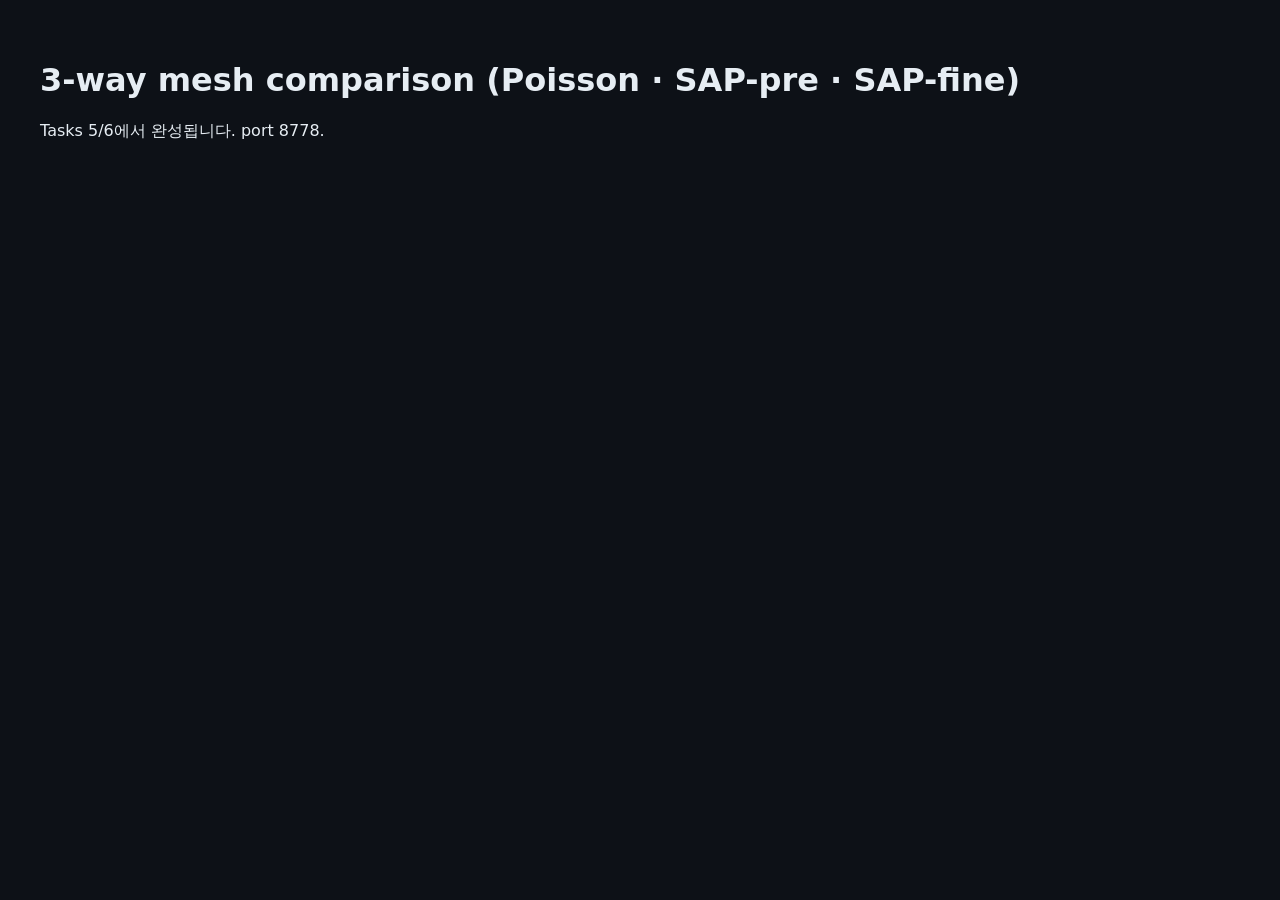
==== runs2/viz/mesh_sap_compare/index.html @ 80779d68 "scaffold: mesh_sap_compare dir + placeholder index.html" ====
<!DOCTYPE html>
<meta charset="utf-8"/>
<title>mesh_sap_compare (placeholder)</title>
<body style="background:#0d1117;color:#e6edf3;font-family:system-ui;padding:32px">
<h1>3-way mesh comparison (Poisson · SAP-pre · SAP-fine)</h1>
<p>Tasks 5/6에서 완성됩니다. port 8778.</p>
</body>
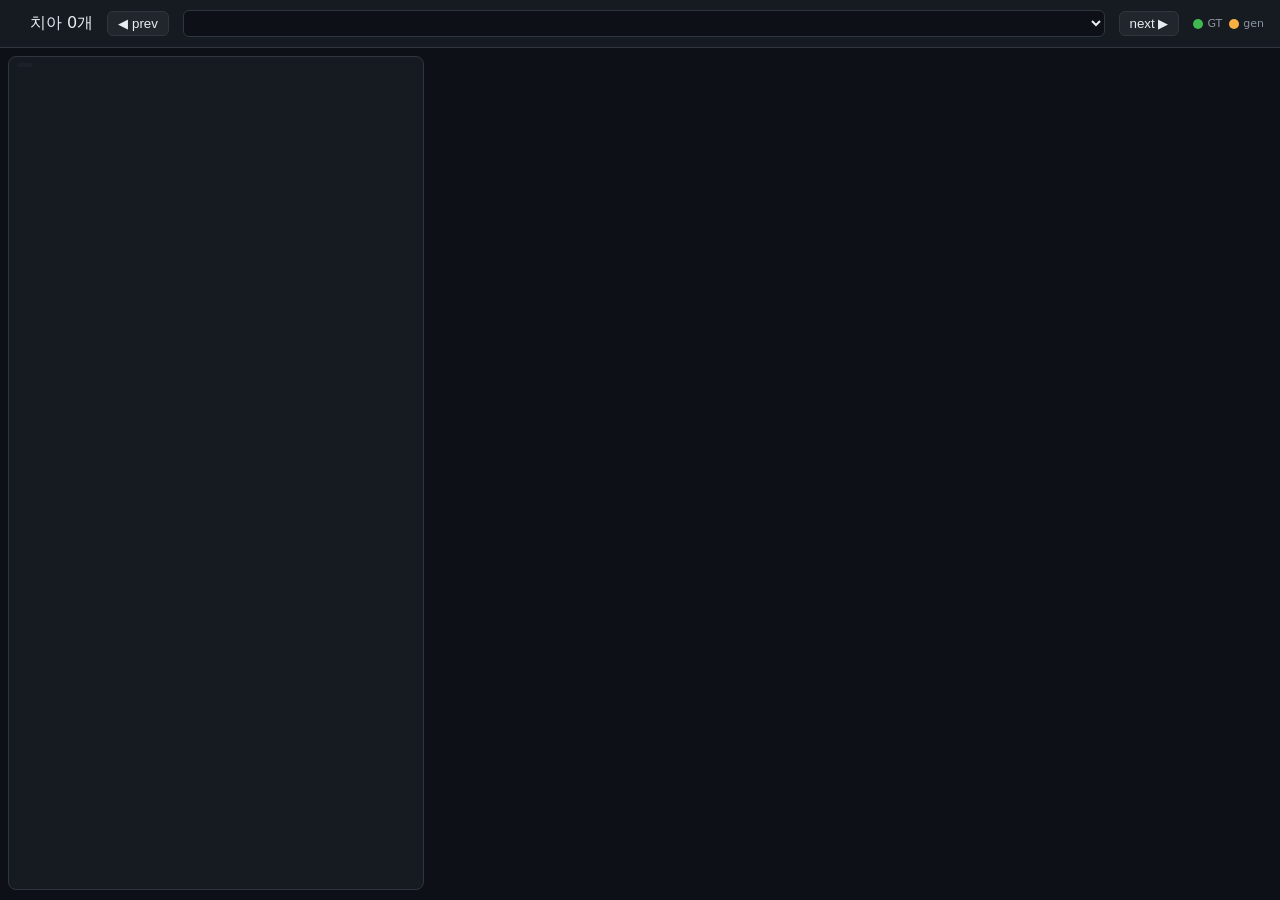
==== commit 53872ae0: "viewer: 3-panel SAP comparison (Poisson / SAP-pre / SAP-fine) — port 8778" ====
--- a/runs2/viz/mesh_sap_compare/index.html
+++ b/runs2/viz/mesh_sap_compare/index.html
@@ -1,7 +1,19 @@
 <!DOCTYPE html>
 <meta charset="utf-8"/>
-<title>mesh_sap_compare (placeholder)</title>
-<body style="background:#0d1117;color:#e6edf3;font-family:system-ui;padding:32px">
-<h1>3-way mesh comparison (Poisson · SAP-pre · SAP-fine)</h1>
-<p>Tasks 5/6에서 완성됩니다. port 8778.</p>
-</body>
+<title>SAP fine-tune 3-way comparison · port 8778</title>
+<link rel="stylesheet" href="style.css"/>
+<script src="three.min.js"></script>
+<script src="OrbitControls.js"></script>
+<script src="data.js"></script>
+<body>
+<div class="hdr">
+  <b id="patient"></b>
+  <span>치아 <span id="nd">0</span>개</span>
+  <button id="prev">◀ prev</button>
+  <select id="sel"></select>
+  <button id="next">next ▶</button>
+  <span class="legend"><i style="background:#3fb950"></i>GT&nbsp;&nbsp;<i style="background:#f6b042"></i>gen</span>
+</div>
+<div class="grid" id="grid"></div>
+<script src="app.js"></script>
+</body>
--- a/runs2/viz/mesh_sap_compare/style.css
+++ b/runs2/viz/mesh_sap_compare/style.css
@@ -0,0 +1,12 @@
+* { box-sizing:border-box; }
+body { margin:0; font-family:system-ui; background:#0d1117; color:#e6edf3; }
+.hdr { display:flex; align-items:center; gap:14px; padding:10px 16px; background:#161b22; border-bottom:1px solid #30363d; }
+.hdr b { font-size:15px; }
+.hdr select { flex:1; background:#0d1117; color:#e6edf3; border:1px solid #30363d; border-radius:6px; padding:4px 8px; }
+.hdr button { background:#21262d; color:#e6edf3; border:1px solid #30363d; border-radius:6px; padding:4px 10px; cursor:pointer; }
+.hdr button:hover { border-color:#58a6ff; }
+.legend { font-size:11px; color:#8b949e; }
+.legend i { display:inline-block; width:10px; height:10px; border-radius:50%; margin-right:4px; vertical-align:middle; }
+.grid { display:grid; grid-template-columns:repeat(3,1fr); gap:8px; padding:8px; height:calc(100vh - 50px); }
+.panel { background:#161b22; border:1px solid #30363d; border-radius:8px; position:relative; overflow:hidden; }
+.panel .tag { position:absolute; top:6px; left:8px; background:#21262d88; padding:2px 8px; border-radius:10px; font-size:11px; }
